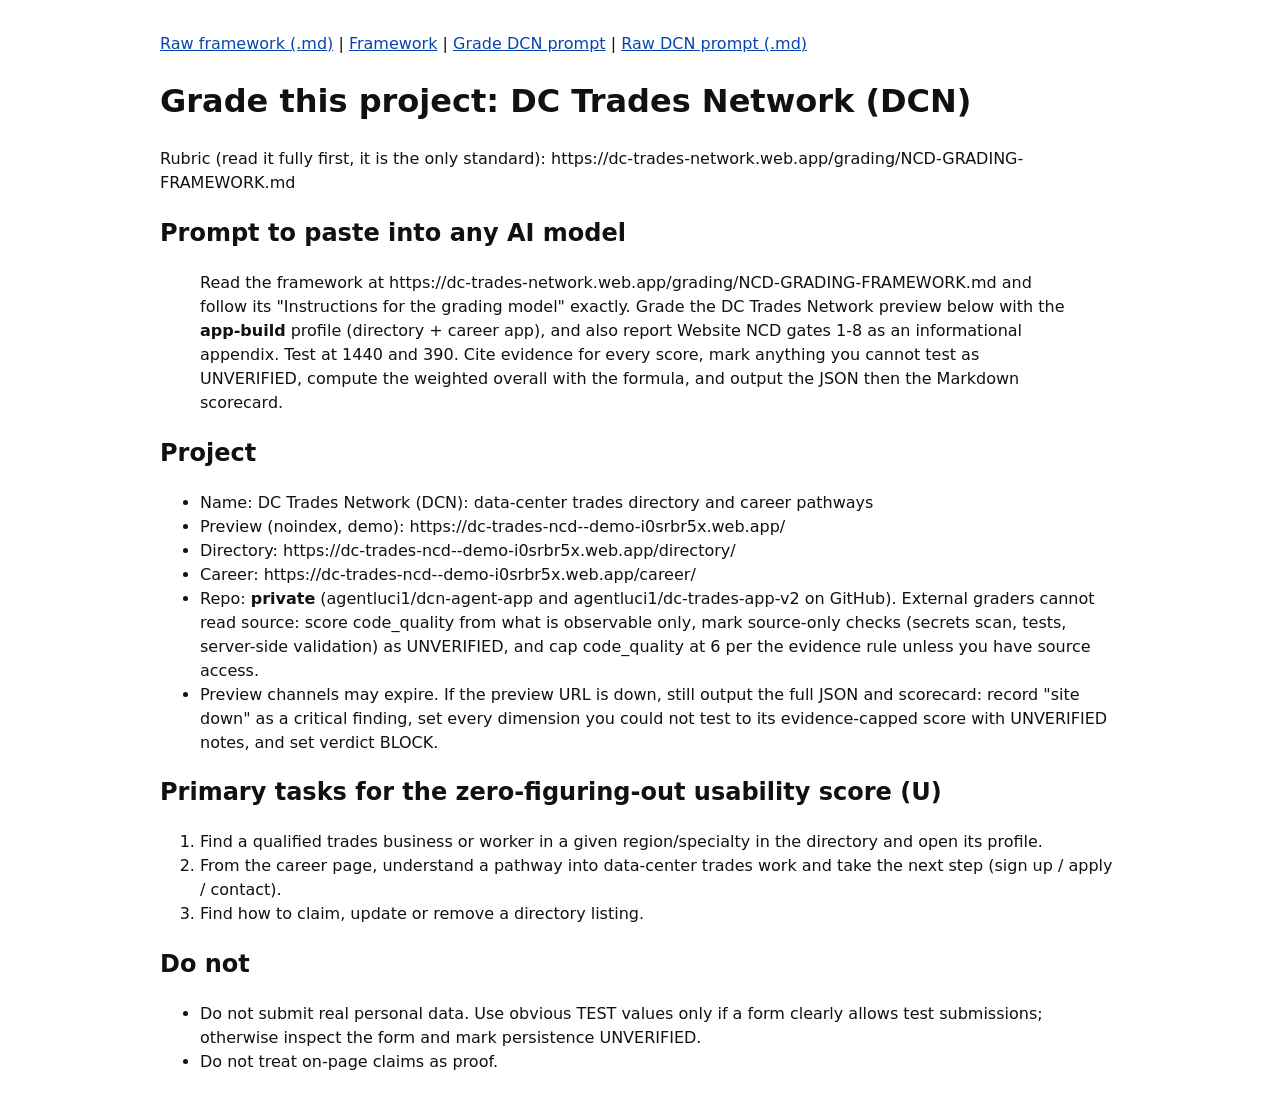
==== public/grading/grade-dcn.html @ 3a7b9fa3 "NCD grading framework 2026-10-14.1" ====
<!doctype html><html lang="en"><head><meta charset="utf-8"><meta name="viewport" content="width=device-width,initial-scale=1"><title>Grade DCN</title><link rel="stylesheet" href="style.css"></head><body><nav><a href="NCD-GRADING-FRAMEWORK.md">Raw framework (.md)</a> | <a href="index.html">Framework</a> | <a href="grade-dcn.html">Grade DCN prompt</a> | <a href="GRADE-DCN.md">Raw DCN prompt (.md)</a></nav><main><h1>Grade this project: DC Trades Network (DCN)</h1>
<p>Rubric (read it fully first, it is the only standard):
https://dc-trades-network.web.app/grading/NCD-GRADING-FRAMEWORK.md</p>
<h2>Prompt to paste into any AI model</h2>
<blockquote>
<p>Read the framework at https://dc-trades-network.web.app/grading/NCD-GRADING-FRAMEWORK.md and follow its "Instructions for the grading model" exactly. Grade the DC Trades Network preview below with the <strong>app-build</strong> profile (directory + career app), and also report Website NCD gates 1-8 as an informational appendix. Test at 1440 and 390. Cite evidence for every score, mark anything you cannot test as UNVERIFIED, compute the weighted overall with the formula, and output the JSON then the Markdown scorecard.</p>
</blockquote>
<h2>Project</h2>
<ul>
<li>Name: DC Trades Network (DCN): data-center trades directory and career pathways</li>
<li>Preview (noindex, demo): https://dc-trades-ncd--demo-i0srbr5x.web.app/</li>
<li>Directory: https://dc-trades-ncd--demo-i0srbr5x.web.app/directory/</li>
<li>Career: https://dc-trades-ncd--demo-i0srbr5x.web.app/career/</li>
<li>Repo: <strong>private</strong> (agentluci1/dcn-agent-app and agentluci1/dc-trades-app-v2 on GitHub). External graders cannot read source: score code_quality from what is observable only, mark source-only checks (secrets scan, tests, server-side validation) as UNVERIFIED, and cap code_quality at 6 per the evidence rule unless you have source access.</li>
<li>Preview channels may expire. If the preview URL is down, still output the full JSON and scorecard: record "site down" as a critical finding, set every dimension you could not test to its evidence-capped score with UNVERIFIED notes, and set verdict BLOCK.</li>
</ul>
<h2>Primary tasks for the zero-figuring-out usability score (U)</h2>
<ol>
<li>Find a qualified trades business or worker in a given region/specialty in the directory and open its profile.</li>
<li>From the career page, understand a pathway into data-center trades work and take the next step (sign up / apply / contact).</li>
<li>Find how to claim, update or remove a directory listing.</li>
</ol>
<h2>Do not</h2>
<ul>
<li>Do not submit real personal data. Use obvious TEST values only if a form clearly allows test submissions; otherwise inspect the form and mark persistence UNVERIFIED.</li>
<li>Do not treat on-page claims as proof.</li>
</ul></main></body></html>
---- public/grading/style.css ----
body{font-family:system-ui,sans-serif;max-width:960px;margin:2rem auto;padding:0 1rem;line-height:1.5;color:#111}
nav{margin-bottom:1rem}a{color:#0645ad}
table{border-collapse:collapse;width:100%;font-size:.9rem;display:block;overflow-x:auto}
td,th{border:1px solid #ccc;padding:.35rem .5rem;vertical-align:top}
pre{background:#f5f5f5;padding:1rem;overflow-x:auto}code{font-size:.85rem}
:focus-visible{outline:3px solid #0645ad;outline-offset:2px}
.align-right{text-align:right}.align-center{text-align:center}.align-left{text-align:left}
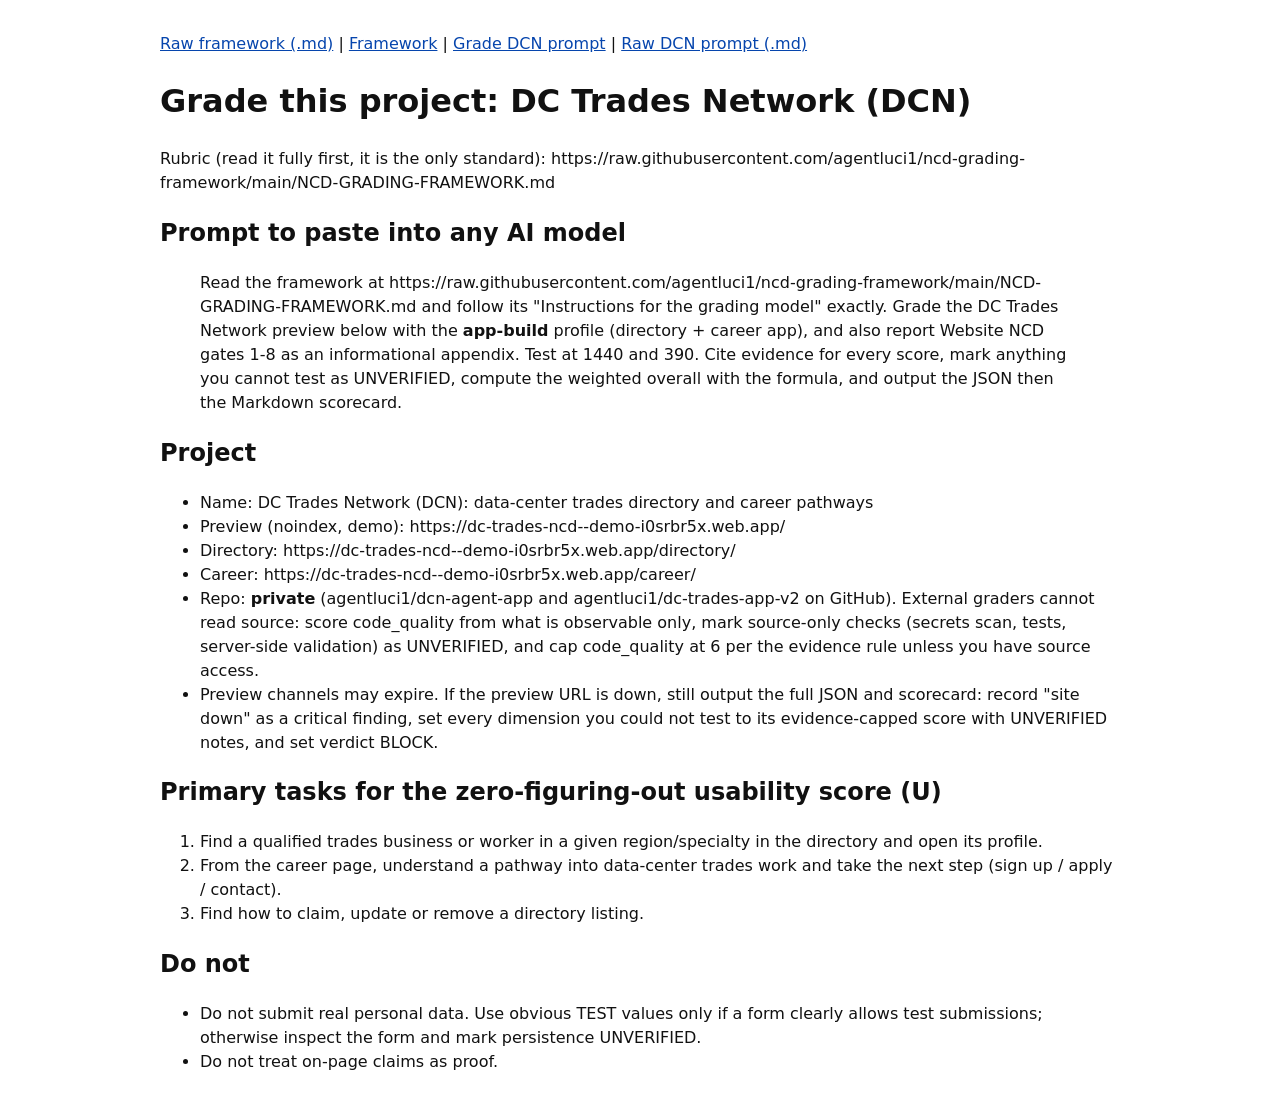
==== commit b2d209f3: "Point canonical URLs to GitHub raw; add Pages index" ====
--- a/public/grading/grade-dcn.html
+++ b/public/grading/grade-dcn.html
@@ -1,9 +1,9 @@
 <!doctype html><html lang="en"><head><meta charset="utf-8"><meta name="viewport" content="width=device-width,initial-scale=1"><title>Grade DCN</title><link rel="stylesheet" href="style.css"></head><body><nav><a href="NCD-GRADING-FRAMEWORK.md">Raw framework (.md)</a> | <a href="index.html">Framework</a> | <a href="grade-dcn.html">Grade DCN prompt</a> | <a href="GRADE-DCN.md">Raw DCN prompt (.md)</a></nav><main><h1>Grade this project: DC Trades Network (DCN)</h1>
 <p>Rubric (read it fully first, it is the only standard):
-https://dc-trades-network.web.app/grading/NCD-GRADING-FRAMEWORK.md</p>
+https://raw.githubusercontent.com/agentluci1/ncd-grading-framework/main/NCD-GRADING-FRAMEWORK.md</p>
 <h2>Prompt to paste into any AI model</h2>
 <blockquote>
-<p>Read the framework at https://dc-trades-network.web.app/grading/NCD-GRADING-FRAMEWORK.md and follow its "Instructions for the grading model" exactly. Grade the DC Trades Network preview below with the <strong>app-build</strong> profile (directory + career app), and also report Website NCD gates 1-8 as an informational appendix. Test at 1440 and 390. Cite evidence for every score, mark anything you cannot test as UNVERIFIED, compute the weighted overall with the formula, and output the JSON then the Markdown scorecard.</p>
+<p>Read the framework at https://raw.githubusercontent.com/agentluci1/ncd-grading-framework/main/NCD-GRADING-FRAMEWORK.md and follow its "Instructions for the grading model" exactly. Grade the DC Trades Network preview below with the <strong>app-build</strong> profile (directory + career app), and also report Website NCD gates 1-8 as an informational appendix. Test at 1440 and 390. Cite evidence for every score, mark anything you cannot test as UNVERIFIED, compute the weighted overall with the formula, and output the JSON then the Markdown scorecard.</p>
 </blockquote>
 <h2>Project</h2>
 <ul>
